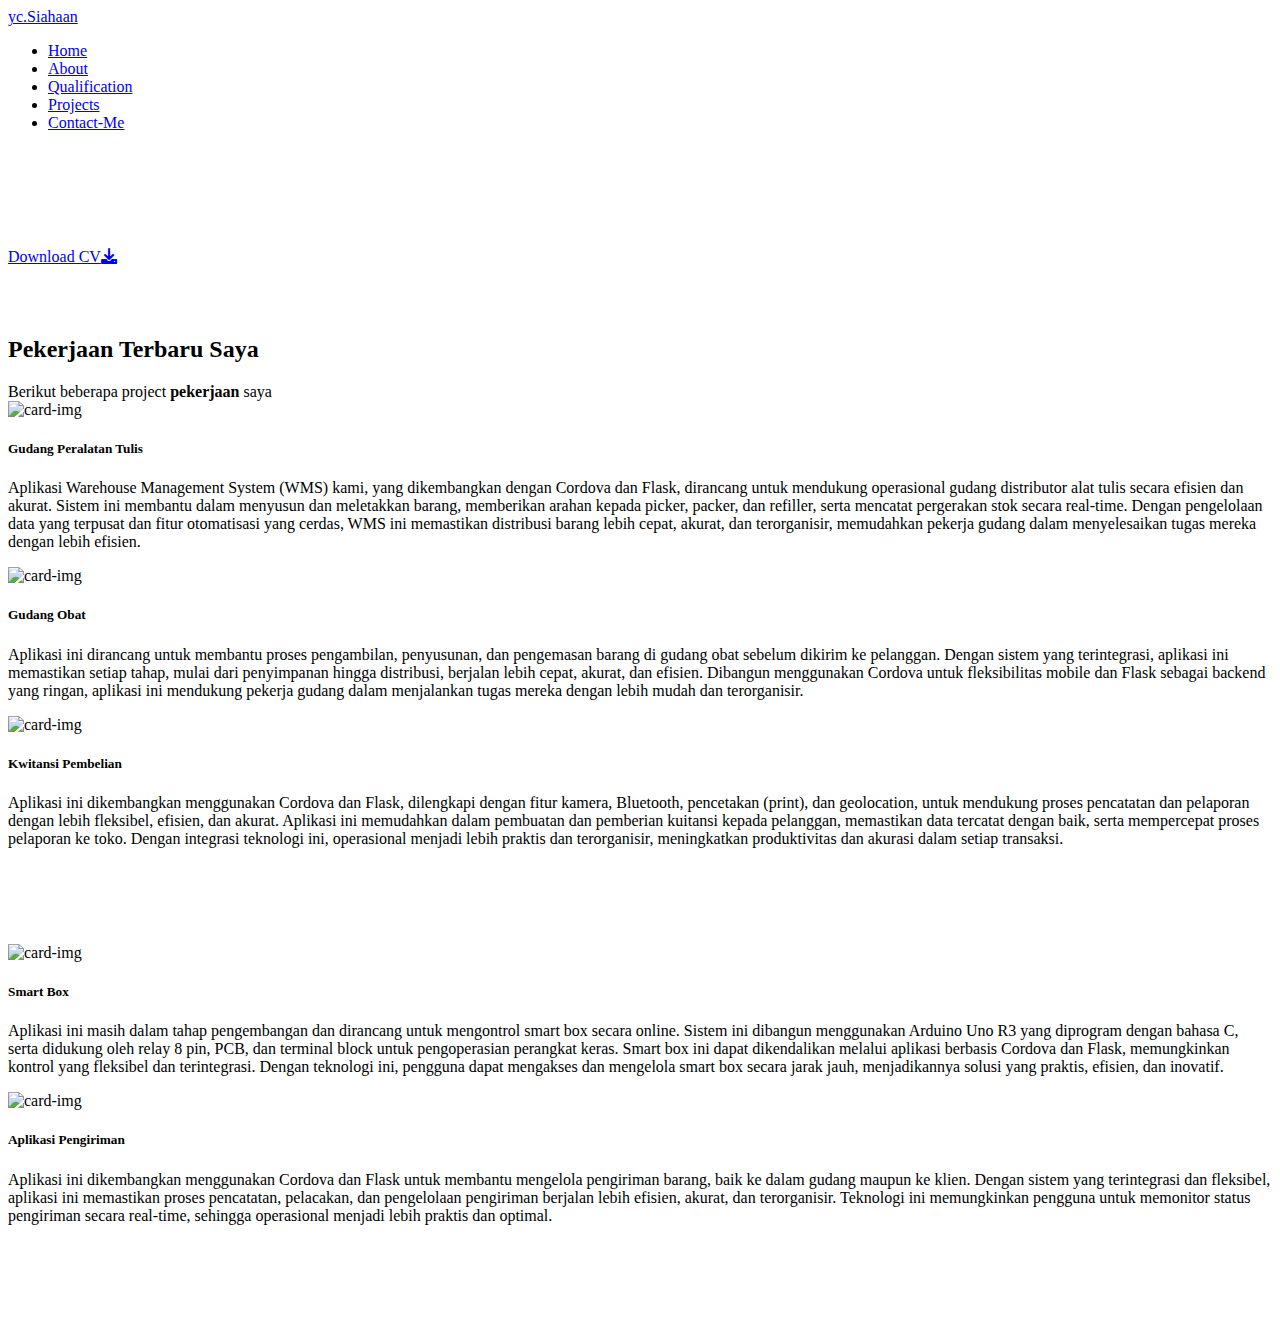
==== projects.html @ ec2c5acb "Add files via upload" ====
<!DOCTYPE html>
<html lang="en">
  <head>
    <meta charset="UTF-8" />
    <meta http-equiv="X-UA-Compatible" content="IE=edge" />
    <meta name="viewport" content="width=device-width, initial-scale=1.0" />
    <title>Porto-yc.siahaan</title>
    <link rel="stylesheet" href="assets/swiper-bundle.min.css" />
    <link rel="stylesheet" href="assets/newcss.css" />
    <link rel="stylesheet" href="assets/soum.css" />
    <link
      rel="stylesheet"
      href="https://unicons.iconscout.com/release/v4.0.8/css/line.css"
    />
    <link
      rel="stylesheet"
      href="https://unicons.iconscout.com/release/v4.0.0/css/unicons.css"
    />
    <link
      rel="stylesheet"
      href="https://cdnjs.cloudflare.com/ajax/libs/font-awesome/6.0.0-beta3/css/all.min.css"
    />
  </head>

  <body oncontextmenu="return false">
    <div class="stars"></div>
    <header class="header" id="header">
      <nav class="nav container">
        <a href="#" class="nav__logo">yc.Siahaan</a>
        <div class="nav__menu" id="nav-menu">
          <ul class="nav__list grid">
            <li class="nav__item">
              <a href="index.html" class="nav__link">
                <i class="uil uil-estate nav__icon"></i>Home
              </a>
            </li>
            <li class="nav__item">
              <a href="about.html" class="nav__link">
                <i class="uil uil-user nav__icon"></i>About
              </a>
            </li>
            <li class="nav__item">
              <a href="qualification.html" class="nav__link">
                <i class="uil uil-briefcase-alt nav__icon"></i>Qualification
              </a>
            </li>
            <li class="nav__item">
              <a href="projects.html" class="nav__link">
                <i class="uil uil-scenery nav__icon"></i>Projects
              </a>
            </li>
            <li class="nav__item">
              <a href="contact.html" class="nav__link">
                <i class="uil uil-message nav__icon"></i>Contact-Me
              </a>
            </li>
          </ul>
          <i class="uil uil-times nav__close" id="nav-close"></i>
        </div>
        <div class="nav__btns">
          <!-- Theme change button -->
          <i class="uil uil-moon change-theme" id="theme-button"></i>

          <div class="nav__toggle" id="nav-toggle">
            <i class="uil uil-apps"></i>
          </div>
        </div>
      </nav>
    </header>
    <!-- main-->

    <main class="main">
      <section class="about" style="padding: 100px 0 50px 0" id="about">
        <div class="about__container container grid">
          <div class="about__data">
            <a
              download=""
              href="assets\Resume_Yoel William Christianson Siahaan.pdf"
              class="button button--flex"
            >
              Download CV<i class="fas fa-download button__icon"></i>
            </a>
          </div>
        </div>
      </section>
      <!--=================== Portfolio ===================-->
      <section class="portfolio" id="portfolio">
        <h2 class="section__title">
          <strong class="home__strong">Pekerjaan</strong> Terbaru Saya
        </h2>
        <span class="section__subtitle"
          >Berikut beberapa project
          <strong class="home__strong">pekerjaan</strong> saya</span
        >

        <div class="grid" style="justify-items: center">
          <div class="project-container" style="padding: 0 0 40px 0">
            <div class="project-card-view">
              <img
                class="card-img-top"
                src="assets/img/ign.png"
                alt="card-img"
              />
              <div class="card-body">
                <div class="card-title"><h5>Gudang Peralatan Tulis</h5></div>
                <p class="card-text">
                  Aplikasi Warehouse Management System (WMS) kami, yang
                  dikembangkan dengan Cordova dan Flask, dirancang untuk
                  mendukung operasional gudang distributor alat tulis secara
                  efisien dan akurat. Sistem ini membantu dalam menyusun dan
                  meletakkan barang, memberikan arahan kepada picker, packer,
                  dan refiller, serta mencatat pergerakan stok secara real-time.
                  Dengan pengelolaan data yang terpusat dan fitur otomatisasi
                  yang cerdas, WMS ini memastikan distribusi barang lebih cepat,
                  akurat, dan terorganisir, memudahkan pekerja gudang dalam
                  menyelesaikan tugas mereka dengan lebih efisien.
                </p>
                <!-- <a
                  role="button"
                  tabindex="0"
                  href="https://github.com/soumyajit4419/Chatify"
                  target="_blank"
                  class="button"
                  ><i class="uil uil-github-alt home__icon"></i> GitHub</a
                > -->
              </div>
            </div>
            <div class="project-card-view">
              <img
                class="card-img-top"
                src="assets/img/mjs.png"
                alt="card-img"
              />
              <div class="card-body">
                <div class="card-title"><h5>Gudang Obat</h5></div>
                <p class="card-text">
                  Aplikasi ini dirancang untuk membantu proses pengambilan,
                  penyusunan, dan pengemasan barang di gudang obat sebelum
                  dikirim ke pelanggan. Dengan sistem yang terintegrasi,
                  aplikasi ini memastikan setiap tahap, mulai dari penyimpanan
                  hingga distribusi, berjalan lebih cepat, akurat, dan efisien.
                  Dibangun menggunakan Cordova untuk fleksibilitas mobile dan
                  Flask sebagai backend yang ringan, aplikasi ini mendukung
                  pekerja gudang dalam menjalankan tugas mereka dengan lebih
                  mudah dan terorganisir.
                </p>
                <!-- <a
                  role="button"
                  tabindex="0"
                  href="https://github.com/soumyajit4419/Chatify"
                  target="_blank"
                  class="button"
                  ><i class="uil uil-github-alt home__icon"></i> GitHub</a
                > -->
              </div>
            </div>
            <div class="project-card-view">
              <img
                class="card-img-top"
                src="assets/img/pwk.png"
                alt="card-img"
              />
              <div class="card-body">
                <div class="card-title"><h5>Kwitansi Pembelian</h5></div>
                <p class="card-text">
                  Aplikasi ini dikembangkan menggunakan Cordova dan Flask,
                  dilengkapi dengan fitur kamera, Bluetooth, pencetakan (print),
                  dan geolocation, untuk mendukung proses pencatatan dan
                  pelaporan dengan lebih fleksibel, efisien, dan akurat.
                  Aplikasi ini memudahkan dalam pembuatan dan pemberian kuitansi
                  kepada pelanggan, memastikan data tercatat dengan baik, serta
                  mempercepat proses pelaporan ke toko. Dengan integrasi
                  teknologi ini, operasional menjadi lebih praktis dan
                  terorganisir, meningkatkan produktivitas dan akurasi dalam
                  setiap transaksi.
                </p>
                <!-- <a
                  role="button"
                  tabindex="0"
                  href="https://github.com/soumyajit4419/Chatify"
                  target="_blank"
                  class="button"
                  ><i class="uil uil-github-alt home__icon"></i> GitHub</a
                > -->
              </div>
            </div>
          </div>
          <div
            class="project-container"
            style="padding: 40px 0px 80px 0; justify-content: center"
          >
            <div class="project-card-view">
              <img
                class="card-img-top"
                src="assets/img/iot.png"
                alt="card-img"
              />
              <div class="card-body">
                <div class="card-title"><h5>Smart Box</h5></div>
                <p class="card-text">
                  Aplikasi ini masih dalam tahap pengembangan dan dirancang
                  untuk mengontrol smart box secara online. Sistem ini dibangun
                  menggunakan Arduino Uno R3 yang diprogram dengan bahasa C,
                  serta didukung oleh relay 8 pin, PCB, dan terminal block untuk
                  pengoperasian perangkat keras. Smart box ini dapat
                  dikendalikan melalui aplikasi berbasis Cordova dan Flask,
                  memungkinkan kontrol yang fleksibel dan terintegrasi. Dengan
                  teknologi ini, pengguna dapat mengakses dan mengelola smart
                  box secara jarak jauh, menjadikannya solusi yang praktis,
                  efisien, dan inovatif.
                </p>
                <!-- <a
                  role="button"
                  tabindex="0"
                  href="https://github.com/soumyajit4419/Chatify"
                  target="_blank"
                  class="button"
                  ><i class="uil uil-github-alt home__icon"></i> GitHub</a
                > -->
              </div>
            </div>
            <div class="project-card-view">
              <img
                class="card-img-top"
                src="assets/img/cokro.png"
                alt="card-img"
              />
              <div class="card-body">
                <div class="card-title"><h5>Aplikasi Pengiriman</h5></div>
                <p class="card-text">
                  Aplikasi ini dikembangkan menggunakan Cordova dan Flask untuk
                  membantu mengelola pengiriman barang, baik ke dalam gudang
                  maupun ke klien. Dengan sistem yang terintegrasi dan
                  fleksibel, aplikasi ini memastikan proses pencatatan,
                  pelacakan, dan pengelolaan pengiriman berjalan lebih efisien,
                  akurat, dan terorganisir. Teknologi ini memungkinkan pengguna
                  untuk memonitor status pengiriman secara real-time, sehingga
                  operasional menjadi lebih praktis dan optimal.
                </p>
                <!-- <a
                  role="button"
                  tabindex="0"
                  href="https://github.com/soumyajit4419/Chatify"
                  target="_blank"
                  class="button"
                  ><i class="uil uil-github-alt home__icon"></i> GitHub</a
                > -->
              </div>
            </div>
          </div>
        </div>
      </section>
    </main>

    <!--================== Footer ===============-->
    <div id="footer-container"></div>

    <!--================== SCROLL TOP ==================-->
    <a href="#" class="scrollup" id="scroll-up">
      <i class="uil uil-arrow-up scrollup__icon"></i>
    </a>

    <script type="text/javascript" src="assets/swiper-bundle.min.js"></script>

    <script src="https://cdn.jsdelivr.net/npm/typewriter-effect/dist/core.js"></script>
    <script src="assets/ptj.js"></script>
  </body>
</html>
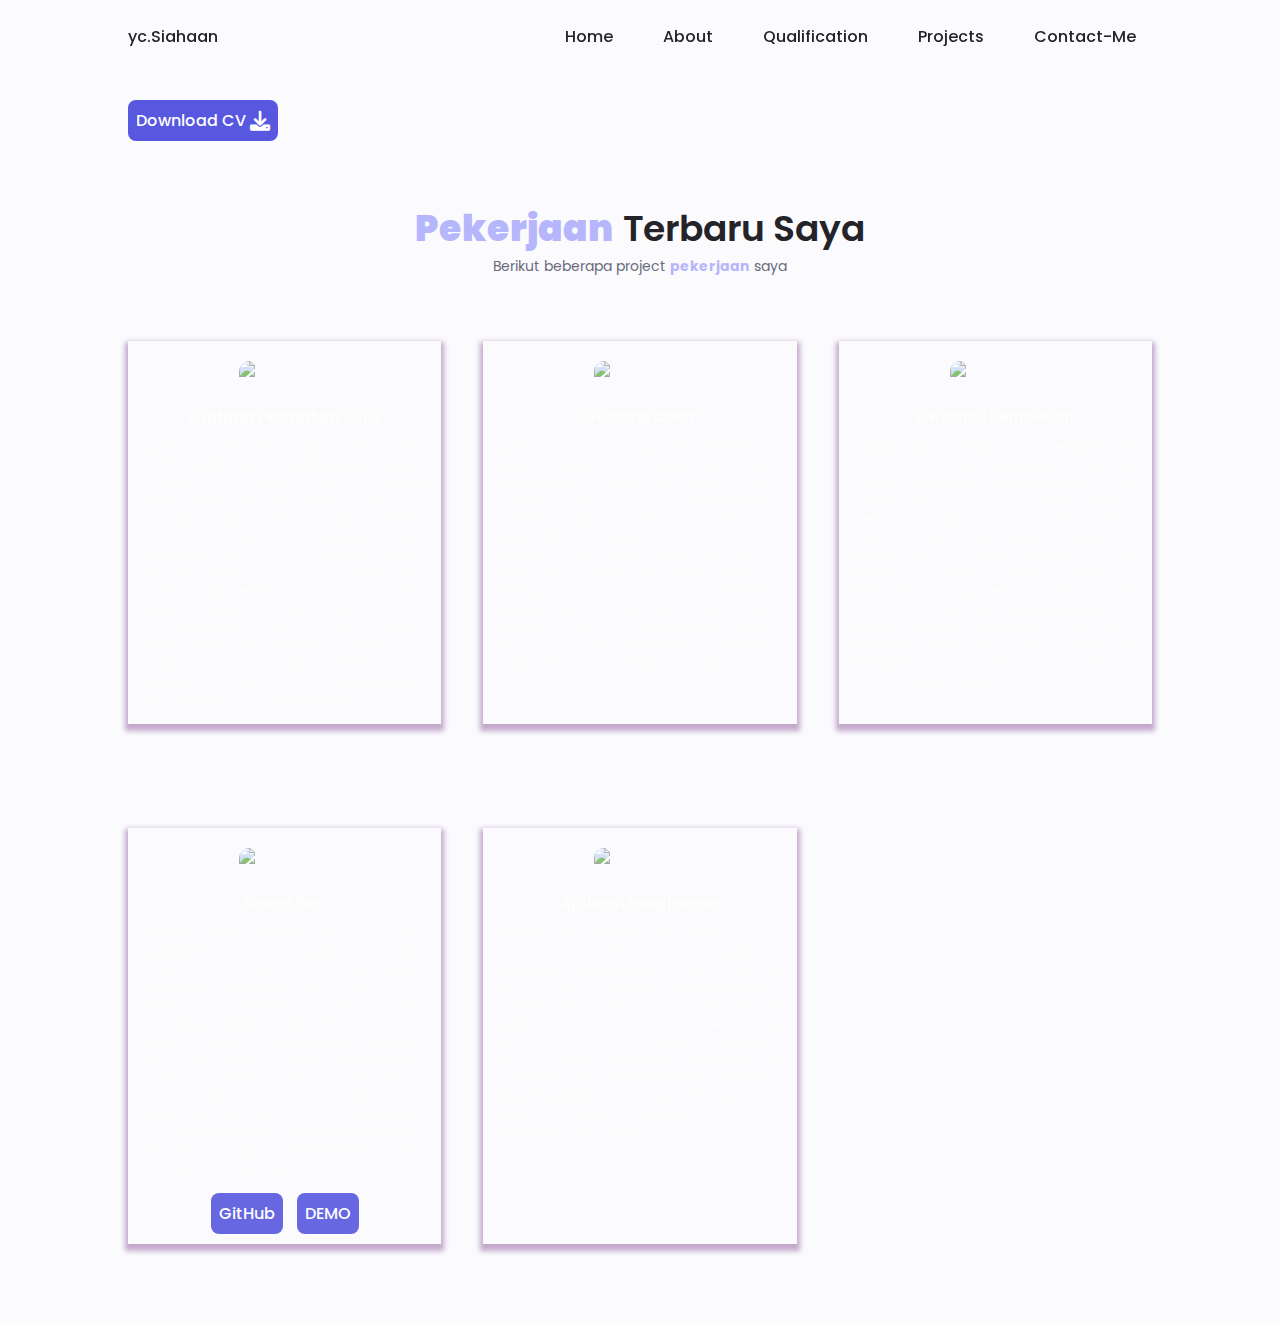
==== commit 909d8277: "Add files via upload" ====
--- a/projects.html
+++ b/projects.html
@@ -209,14 +209,25 @@
                   box secara jarak jauh, menjadikannya solusi yang praktis,
                   efisien, dan inovatif.
                 </p>
-                <!-- <a
-                  role="button"
-                  tabindex="0"
-                  href="https://github.com/soumyajit4419/Chatify"
-                  target="_blank"
-                  class="button"
-                  ><i class="uil uil-github-alt home__icon"></i> GitHub</a
-                > -->
+                <div>
+                  <a
+                    role="button"
+                    tabindex="0"
+                    href="https://github.com/ycsiahaan-log/IOTapps.git"
+                    target="_blank"
+                    class="button"
+                    ><i class="uil uil-github-alt home__icon"></i> GitHub</a
+                  >
+                  <a
+                    role="button"
+                    tabindex="0"
+                    href="https://iotapps.vercel.app/"
+                    target="_blank"
+                    class="button"
+                    style="margin-left: 10px"
+                    ><i class="uil uil-monitor home__icon"></i> DEMO</a
+                  >
+                </div>
               </div>
             </div>
             <div class="project-card-view">
--- a/assets/newcss.css
+++ b/assets/newcss.css
@@ -0,0 +1,1304 @@
+@import url('https://fonts.googleapis.com/css2?family=Poppins:wght@400;500;600&display=swap');
+
+/*================ VARIABLES CSS ==========*/
+
+:root {
+  --header-height: 3rem;
+
+  /*======= Colors =======*/
+  /* Change Favorite color */
+  --hue-color: 240;
+
+  /*========= HSL Color mode =========*/
+  --first-color: hsl(var(--hue-color), 69%, 61%);
+  --first-color-second: hsl(var(--hue-color), 69%, 61%);
+  --first-color-alt: hsl(var(--hue-color), 57%, 53%);
+  --first-color-lighter: hsl(var(--hue-color), 92%, 85%);
+  --title-color: hsl(var(--hue-color), 8%, 15%);
+  --text-color: hsl(var(--hue-color), 8%, 45%);
+  --text-color-light: hsl(var(--hue-color), 8%, 65%);
+  --input-color: hsl(var(--hue-color), 70%, 96%);
+  --body-color: hsl(var(--hue-color), 60%, 99%);
+  --container-color: #fff;
+  --scroll-bar-color: hsl(var(--hue-color), 12%, 90%);
+  --scroll-thumb-color: hsl(var(--hue-color), 12%, 80%);
+
+  /* Navbar Theme */
+  --dark-bg: hsl(var(--hue-color), 23%, 16%);
+  --light-bg: hsl(var(--hue-color), 90%, 96%);
+
+  /*========= Font and typography ===========*/
+  --body-font: 'Poppins', sans-serif;
+
+  --big-font-size: 2rem;
+  --h1-font-size: 1.5rem;
+  --h2-font-size: 1.25rem;
+  --h3-font-size: 1.125rem;
+  --normal-font-size: 0.938rem;
+  --small-font-size: 0.813rem;
+  --smaller-font-size: 0.75rem;
+
+  /*=========== Font weight ==========*/
+
+  --font-medium: 500;
+  --font-semi-bold: 600;
+
+  /*============ Margin Bottom ===========*/
+  /* .25rem = 4px, .5rem=8px, .75rem = 12px*/
+  --mb-0-25: 0.25rem;
+  --mb-0-5: 0.5rem;
+  --mb-0-75: 0.75rem;
+  --mb-1: 1rem;
+  --mb-1-5: 1.5rem;
+  --mb-2: 2rem;
+  --mb-2-5: 2.5rem;
+  --mb-3: 3rem;
+
+  /*============== z index =============*/
+  --z-tooltip: 10;
+  --z-fixed: 100;
+  --z-modal: 1000;
+}
+
+/* Font Size for larger devices */
+@media screen and (min-width: 968px) {
+  :root {
+    --big-font-size: 3rem;
+    --h1-font-size: 2.25rem;
+    --h2-font-size: 1.5rem;
+    --h3-font-size: 1.25rem;
+    --normal-font-size: 1rem;
+    --small-font-size: 0.875rem;
+    --smaller-font-size: 0.813rem;
+  }
+}
+/*================= Variables Dark Theme ===============*/
+body.dark-theme {
+  /*========= HSL Color mode =========*/
+
+  --first-color-second: hsl(var(--hue-color), 30%, 8%);
+  --title-color: hsl(var(--hue-color), 8%, 95%);
+  --text-color: hsl(var(--hue-color), 8%, 75%);
+  --input-color: hsl(var(--hue-color), 29%, 16%);
+  --body-color: hsl(var(--hue-color), 28%, 12%);
+  --container-color: hsl(var(--hue-color), 29%, 16%);
+  --scroll-bar-color: hsl(var(--hue-color), 12%, 48%);
+  --scroll-thumb-color: hsl(var(--hue-color), 12%, 36%);
+}
+
+/*================= Button Dark/Light ===============*/
+
+#typewriter {
+  padding: 0 0 0.3rem 0;
+  font-weight: 600;
+  font-size: 24px;
+  white-space: nowrap;
+  overflow: hidden;
+  border-right: 0px solid black; /* Efek kursor */
+  width: 0;
+  animation: typing 3s steps(30, end) forwards;
+  color: var(--first-color-lighter);
+}
+
+.tech-container {
+  display: grid;
+  grid-template-columns: repeat(4, 1fr); /* 4 kolom per baris */
+  justify-content: center;
+  padding: 10px;
+  grid-auto-rows: min-content;
+}
+
+.project-container {
+  display: grid;
+  grid-template-columns: repeat(3, 1fr); /* 4 kolom per baris */
+  justify-content: center;
+  padding: 10px;
+  gap: 42px;
+  max-width: 80%;
+  grid-auto-rows: min-content;
+}
+
+.logo {
+  filter: grayscale(100%);
+}
+
+.tech-box {
+  font-size: 4.5em !important;
+  margin: 10px !important;
+  padding: 10px !important;
+  opacity: 0.93 !important;
+  border: 1.7px solid rgba(200, 137, 230, 0.637) !important;
+  vertical-align: middle !important;
+  text-align: center !important;
+  border-radius: 5px !important;
+  display: table !important;
+  box-shadow: 4px 5px 4px 3px rgba(89, 4, 168, 0.137) !important;
+  overflow: hidden !important;
+  transition: all 0.4s ease 0s !important;
+}
+
+.tech-box:hover {
+  transform: scale(1.05) !important;
+  overflow: hidden !important;
+  border: 2.2px solid rgba(197, 115, 230, 0.883) !important;
+}
+
+/* Responsive: 2 kolom di layar kecil */
+@media (max-width: 768px) {
+  .tech-container {
+    grid-template-columns: repeat(1, 1fr);
+  }
+}
+
+/* Responsive: 1 kolom di layar sangat kecil */
+@media (max-width: 480px) {
+  .tech-container {
+    grid-template-columns: repeat(1, 1fr);
+  }
+}
+.nav__btns {
+  display: flex;
+  align-items: center;
+}
+
+.change-theme {
+  font-size: 1.25rem;
+  color: var(--title-color);
+  margin-right: var(--mb-1);
+  cursor: pointer;
+}
+
+.change-theme:hover {
+  color: var(--first-color);
+}
+
+/*================= Base ===============*/
+* {
+  box-sizing: border-box;
+  padding: 0;
+  margin: 0;
+}
+
+html {
+  scroll-behavior: smooth;
+}
+body {
+  margin: 0 0 var(--header-height) 0;
+  font-family: var(--body-font);
+  font-size: var(--normal-font-size);
+  background-color: var(--body-color);
+  color: var(--text-color);
+  opacity: 0;
+  /* transition: opacity 0.3s ease-in-out; */
+
+  /* Jika Pakai Gambar */
+  background-image: url('/assets/img/'); /* Ganti dengan lokasi gambar kamu */
+  background-size: cover; /* Menyesuaikan ukuran gambar agar penuh */
+  background-position: center; /* Memusatkan gambar */
+  background-repeat: no-repeat; /* Mencegah gambar terulang */
+  background-attachment: fixed; /* Membuat background tetap diam saat scroll */
+}
+
+body.loaded {
+  opacity: 1;
+}
+
+/* body {
+  background-image: url('../assets/img/wp1.jpg');
+  background-size: cover;
+  background-position: center;
+  background-repeat: no-repeat;
+  background-attachment: fixed; 
+  margin: 0 0 var(--header-height) 0;
+  font-family: var(--body-font);
+  font-size: var(--normal-font-size);
+} */
+
+h1,
+h2,
+h3,
+h4 {
+  color: var(--title-color);
+  font-weight: var(--font-semi-bold);
+}
+ul {
+  list-style: none;
+}
+a {
+  text-decoration: none;
+}
+img {
+  max-width: 100%;
+  height: auto;
+}
+
+.section {
+  padding: rem 0 4rem;
+}
+.section__title {
+  font-size: var(--h1-font-size);
+}
+
+.section__subtitle {
+  display: block;
+  font-size: var(--small-font-size);
+  margin-bottom: var(--mb-3);
+}
+.section__title,
+.section__subtitle {
+  text-align: center;
+}
+
+.container {
+  max-width: 80%;
+  margin-left: var(--mb-1-5);
+  margin-right: var(--mb-1-5);
+}
+
+.grid {
+  display: grid;
+  gap: 1.5rem;
+}
+.header {
+  width: 100%;
+  position: fixed;
+  bottom: 0;
+  left: 0;
+  z-index: var(--z-fixed);
+  background-color: hsl(270.88deg 52.45% 14.7% / 0%);
+  backdrop-filter: blur(10px);
+  transition: background 0.3s ease-in-out;
+}
+
+.scrolled_dark {
+  width: 100%;
+  backdrop-filter: blur(10px);
+  transition: background 0.7s ease-in-out;
+  background-color: hsl(240deg 16.05% 1.08% / 28%);
+}
+.scrolled_light {
+  width: 100%;
+  backdrop-filter: blur(10px);
+  transition: background 0.7s ease-in-out;
+  background-color: hsl(0deg 0% 30.82% / 19%);
+}
+
+.nav {
+  max-width: 80%;
+  height: var(--header-height);
+  display: flex;
+  justify-content: space-between;
+  align-items: center;
+}
+
+.nav__logo,
+.nav__toggle {
+  color: var(--title-color);
+  font-weight: var(--font-medium);
+}
+
+.nav__logo:hover {
+  color: var(--first-color-lighter);
+}
+.nav__toggle {
+  font-size: 1.1rem;
+  cursor: pointer;
+}
+.nav__toggle:hover {
+  color: var(--first-color-lighter);
+}
+@media screen and (max-width: 767px) {
+  .nav__menu {
+    position: fixed;
+    bottom: -100%;
+    left: 0;
+    width: 100%;
+    background-color: var(--body-color);
+    padding: 2rem 1.5rem 4rem;
+    box-shadow: 0 -1px 4px rgba(0, 0, 0, 0.15);
+    border-radius: 1.5rem 1.5rem 0 0;
+    transition: 0.3s;
+  }
+}
+.nav__list {
+  grid-template-columns: repeat(3, 1fr);
+  gap: 4rem;
+}
+
+.nav__link {
+  display: flex;
+  gap: 2px;
+  align-items: center;
+  font-size: 1rem;
+  color: var(--title-color);
+  font-weight: var(--font-medium);
+}
+
+.nav__link:hover {
+  color: var(--first-color-lighter);
+  transition: all 0.3s ease-out 0s;
+}
+
+.nav__icon {
+  font-size: 1.2rem;
+}
+.nav__icon {
+  font-size: 1.2rem;
+}
+.nav__close {
+  position: absolute;
+  right: 1.3rem;
+  bottom: 0.5rem;
+  font-size: 1.5rem;
+  cursor: pointer;
+  color: var(--first-color-lighter);
+  transition: all 0.3s ease-out 0s;
+}
+
+.nav__close:hover {
+  color: var(--first-color-alt);
+  transition: all 0.3s ease-out 0s;
+}
+
+/* Show Menu */
+.show-menu {
+  bottom: 0;
+}
+
+/* Active Link */
+.active-link {
+  color: var(--first-color);
+}
+
+/* Change Background header */
+.scroll-header {
+  box-shadow: 0 -1px 4px rgba(0, 0, 0, 0.15);
+}
+
+.scroll-header2 {
+  box-shadow: 0 -1px 4px rgba(0, 0, 0, 0.15);
+}
+
+/*========HOME=============*/
+.home__container {
+  gap: 1rem;
+}
+.home__content {
+  grid-template-columns: 0.5fr 3fr;
+  padding-top: 3.5rem;
+  align-items: center;
+}
+
+.home__social {
+  display: grid;
+  grid-template-columns: max-content;
+  row-gap: 1rem;
+}
+
+.home__social-icon {
+  font-size: 1.3rem;
+  color: var(--first-color);
+}
+.home__social-icon:hover {
+  color: var(--first-color-lighter);
+}
+
+.home__blob {
+  width: 100px;
+  fill: var(--first-color);
+  /* fill: hsl(69, 69%, 61%); */
+}
+.home__blob-img {
+  width: 180%;
+  height: 145%;
+  padding-left: 10px;
+}
+.home__data {
+  grid-column: 1/3;
+}
+
+.home__strong {
+  grid-column: 1/3;
+  color: var(--first-color-lighter);
+}
+
+.home__title {
+  font-size: var(--big-font-size);
+}
+.home__subtitle {
+  font-size: var(--h3-font-size);
+  color: var(--text-color);
+  font-weight: var(--font-medium);
+  margin-bottom: var(--mb-0-75);
+}
+.home__description {
+  margin-bottom: var(--mb-2);
+}
+
+.portfolio__scroll {
+  display: flex;
+  justify-content: center;
+  align-items: center;
+  margin-top: 15px;
+  cursor: pointer;
+}
+.home__scroll {
+  display: none;
+}
+.home__scroll-button {
+  color: var(--first-color);
+  transition: 0.3s;
+}
+.home__scroll-button:hover {
+  transform: translateY(0.25rem);
+}
+.home__scroll-mouse {
+  font-size: 2rem;
+}
+.home__scroll-name {
+  font-size: var(--small-font-size);
+  color: var(--title-color);
+  font-weight: var(--font-medium);
+  margin-right: var(--mb-0-25);
+}
+.home__scroll-arrow {
+  font-size: 1.25rem;
+}
+
+/*================== Buttons ===================*/
+.button {
+  display: inline-block;
+  background-color: var(--first-color);
+  color: #fff;
+  padding: 0.5rem;
+  margin-bottom: 10px;
+  border-radius: 0.5rem;
+  font-weight: var(--font-medium);
+}
+
+.button:hover {
+  background-color: var(--first-color-alt);
+}
+
+.button__icon {
+  font-size: 1.25rem;
+  margin-left: 0.25rem;
+  transition: 0.3s;
+}
+
+.button--white {
+  background-color: #fff;
+  color: var(--first-color);
+}
+
+.button--white:hover {
+  background-color: #fff;
+}
+
+.button--flex {
+  display: inline-flex;
+  align-items: center;
+}
+.button--small {
+  padding: 0.75rem 1rem;
+}
+.button--link {
+  padding: 0;
+  background-color: transparent;
+  color: var(--first-color);
+}
+
+.button--link:hover {
+  background-color: transparent;
+  color: var(--first-color-alt);
+}
+
+/*===================== About ==================*/
+.about__img {
+  width: 170px;
+  border-radius: 500%;
+  justify-self: center;
+  align-self: center;
+  /* border: 1px solid #fff; */
+}
+
+.about__description {
+  text-align: center;
+  margin-bottom: var(--mb-2-5);
+}
+
+.about__info {
+  display: flex;
+  justify-content: space-evenly;
+  margin-bottom: var(--mb-2-5);
+}
+
+.about__info-title {
+  font-size: var(--h2-font-size);
+  font-weight: var(--font-semi-bold);
+  color: var(--title-color);
+}
+
+.about__info-name {
+  font-size: var(--smaller-font-size);
+}
+
+.about__info-name,
+.about__info-title {
+  display: block;
+  text-align: center;
+}
+
+.about__buttons {
+  display: flex;
+  justify-content: center;
+}
+
+/*===================== SKILLS =========================*/
+
+.skills__container {
+  row-gap: 0;
+}
+
+.skills__header {
+  display: flex;
+  align-items: center;
+  margin-bottom: var(--mb-2-5);
+  cursor: pointer;
+}
+
+.skills__icon,
+.skills__arrow {
+  font-size: 1.25rem;
+  color: var(--first-color);
+}
+
+.skills__icon {
+  margin-right: var(--mb-0-75);
+}
+
+.skills__title {
+  font-size: var(--h3-font-size);
+}
+
+.skills__arrow {
+  margin-left: auto;
+  transition: 0.4s;
+}
+
+.skills__list {
+  row-gap: 1.5rem;
+  padding-left: 2.7rem;
+}
+
+.skills__titles {
+  /* display: flex; */
+  justify-content: space-between;
+  margin-bottom: var(--mb-0-5);
+}
+
+.skills__name {
+  font-size: var(--normal-font-size);
+  font-weight: var(--font-medium);
+}
+
+.skills__bar,
+.skills__percentage {
+  height: 5px;
+  border-radius: 0.25rem;
+}
+
+.skills__bar {
+  background-color: var(--first-color-lighter);
+}
+.skills__percentage {
+  display: block;
+  background-color: var(--first-color);
+}
+
+.skills__html {
+  width: 90%;
+}
+.skills__css {
+  width: 80%;
+}
+.skills__js {
+  width: 55%;
+}
+.skills__react {
+  width: 40%;
+}
+
+.skills__php {
+  width: 80%;
+}
+.skills__node {
+  width: 70%;
+}
+.skills__firebase {
+  width: 75%;
+}
+.skills__python {
+  width: 50%;
+}
+
+.skills__figma {
+  width: 85%;
+}
+.skills__sketch {
+  width: 75%;
+}
+.skills__photoshop {
+  width: 60%;
+}
+
+.skills__close .skills__list {
+  height: 0;
+  overflow: hidden;
+}
+
+.skills__open .skills__list {
+  height: max-content;
+  margin-bottom: var(--mb-2-5);
+}
+
+.skills__open .skills__arrow {
+  transform: rotate(-180deg);
+}
+
+/*==================== Qualifications ====================*/
+
+.qualification__tabs {
+  display: flex;
+  justify-content: space-evenly;
+  margin-bottom: var(--mb-2);
+}
+
+.qualification__button {
+  font-size: var(--h3-font-size);
+  font-weight: var(--font-medium);
+  cursor: pointer;
+}
+
+.qualification__button:hover {
+  color: var(--first-color);
+}
+
+.qualification__icon {
+  font-size: 1.8rem;
+  margin-right: var(--mb-0-25);
+}
+
+.qualification__data {
+  display: grid;
+  grid-template-columns: 1fr max-content 1fr;
+  column-gap: 1.5rem;
+}
+
+.qualification__title {
+  font-size: var(--normal-font-size);
+  font-weight: var(--font-medium);
+}
+
+.qualification__subtitle {
+  display: inline-block;
+  font-size: var(--small-font-size);
+}
+
+.qualification__calender {
+  font-size: var(--smaller-font-size);
+  color: var(--text-color-light);
+}
+
+.qualification__rounder {
+  display: inline-block;
+  width: 13px;
+  height: 13px;
+  background-color: var(--first-color);
+  border-radius: 50%;
+}
+
+.qualification__line {
+  display: block;
+  width: 1px;
+  height: 100%;
+  background-color: var(--first-color);
+  transform: translate(6px, -7px);
+}
+
+.qualification [data-content] {
+  display: none;
+}
+
+.qualification__active[data-content] {
+  display: none;
+}
+
+.qualification__button.qualification__active {
+  color: var(--first-color);
+}
+
+/*================= Services ==================*/
+
+.services_container {
+  gap: 1.5rem;
+  grid-template-columns: repeat(2, 1fr);
+}
+
+.services__content {
+  position: relative;
+  background-color: hsl(0deg 0% 0% / 20%);
+  padding: 3.5rem 0.5rem 1.25rem 1.5rem;
+  border-radius: 0.25rem;
+  box-shadow: 4px 4px 20px 0px rgb(10 0 24 / 82%);
+}
+
+.services__button {
+  cursor: pointer;
+  font-size: var(--small-font-size);
+}
+
+.services__button:hover .button__icon {
+  transform: translateX(0.25rem);
+}
+
+.services__modal {
+  position: fixed;
+  top: 0;
+  left: 0;
+  right: 0;
+  bottom: 0;
+  background-color: rgba(0, 0, 0, 0.5);
+  display: flex;
+  align-items: center;
+  justify-content: center;
+  padding: 0 1rem;
+  z-index: var(--z-modal);
+  opacity: 0;
+  visibility: hidden;
+  transition: 0.3s;
+}
+
+.services__modal-content {
+  position: relative;
+  background-color: var(--container-color);
+  padding: 1.5rem;
+  border-radius: 1.25rem;
+}
+.services__modal-services {
+  row-gap: 1rem;
+}
+
+.services__modal-service {
+  display: flex;
+}
+.services__modal-title {
+  font-size: var(--h3-font-size);
+  font-family: var(--font-medium);
+  margin-bottom: var(--mb-1-5);
+}
+
+.services__modal-close {
+  position: absolute;
+  top: 1rem;
+  right: 1rem;
+  font-size: 1.5rem;
+  color: var(--first-color);
+  cursor: pointer;
+}
+
+.services__modal-icon {
+  color: var(--first-color);
+  margin-right: var(--mb-0-25);
+}
+
+/* Active Modal */
+.active-modal {
+  opacity: 1;
+  visibility: visible;
+}
+
+/*================== Portfolio ==================*/
+
+.portfolio__container {
+  overflow: initial;
+}
+/*need change*/
+.portfolio__content {
+  padding: 0 1.5rem;
+}
+.portfolio__img {
+  width: 310px;
+  border-radius: 0.5rem;
+  justify-self: center;
+}
+.portfolio__title {
+  font-size: var(--h3-font-size);
+  margin-bottom: var(--mb-0-5);
+}
+.portfolio__description {
+  margin-bottom: var(--mb-0-75);
+}
+.portfolio__button:hover .button__icon {
+  transform: translateX(0.25rem);
+}
+.swiper-button-prev::after,
+.swiper-button-next::after {
+  content: '';
+}
+.swiper-portfolio-icon {
+  font-size: 2rem;
+  color: var(--first-color);
+}
+.swiper-button-prev {
+  left: -0.5rem;
+}
+.swiper-button-next {
+  right: -0.5rem;
+}
+
+.swiper-container-horizontal > .swiper-pagination-bullets {
+  bottom: -2.5rem;
+}
+.swiper-pagination-bullets-active {
+  background-color: var(--first-color);
+}
+
+.swiper-button-next,
+.swiper-button-prev,
+.swiper-pagination-bullets {
+  outline: none;
+}
+
+/*================ Contact Me ===============*/
+
+.contact__container {
+  row-gap: 2rem;
+}
+
+.contact__information {
+  display: flex;
+  margin-bottom: var(--mb-2);
+}
+
+.contact__icon {
+  font-size: 2rem;
+  color: var(--first-color);
+  margin-right: var(--mb-0-75);
+}
+
+.contact__title {
+  font-size: var(--h3-font-size);
+  font-weight: var(--font-medium);
+}
+
+.contact__subtitle {
+  font-size: var(--small-font-size);
+  color: var(--text-color-light);
+}
+.contact__content {
+  background-color: var(--input-color);
+  border-radius: 0.5rem;
+  padding: 0.75rem 1rem 0.25rem;
+}
+.contact__label {
+  font-size: var(--smaller-font-size);
+  color: var(--title-color);
+}
+
+.contact__input {
+  width: 100%;
+  background-color: var(--input-color);
+  color: var(--text-color);
+  font-family: var(--body-font);
+  font-size: var(--normal-font-size);
+  border: none;
+  outline: none;
+  padding: 0.25rem 0.5rem 0.5rem 0;
+}
+
+/*=================== Footer ==================*/
+
+.footer {
+  padding-top: 2rem;
+  backdrop-filter: blur(15px);
+}
+
+.footer__container {
+  row-gap: 3.5rem;
+}
+
+.footer__bg {
+  background-color: var(--first-color-second);
+  padding: 2rem 0 3rem;
+}
+
+.footer__title {
+  font-size: var(--h1-font-size);
+  margin-bottom: var(--mb-0-25);
+}
+
+.footer__subtitle {
+  font-size: var(--small-font-size);
+}
+
+.footer__links {
+  display: flex;
+  flex-direction: column;
+  row-gap: 1.5rem;
+}
+
+.footer__link:hover {
+  color: var(--first-color-lighter);
+  transition: 0.3s;
+}
+
+.footer__social {
+  font-size: 1.25rem;
+  margin-right: var(--mb-1-5);
+}
+
+.footer__social:hover {
+  color: var(--first-color-lighter);
+  transition: 0.3s;
+}
+
+.footer__copy {
+  font-size: var(--smaller-font-size);
+  text-align: center;
+  color: var(--text-color-light);
+  margin-top: var(--mb-3);
+}
+
+.footer__title,
+.footer__link,
+.footer__subtitle,
+.footer__social {
+  color: #fff;
+}
+
+/*==================== Scroll Up ==================*/
+
+.scrollup {
+  position: fixed;
+  right: 1rem;
+  bottom: -20%;
+  background-color: var(--first-color);
+  opacity: 0.8;
+  padding: 0 0.3rem;
+  border-radius: 0.4rem;
+  z-index: var(--z-tooltip);
+  transition: 0.4s;
+}
+
+.scrollup:hover {
+  background-color: var(--first-color-alt);
+}
+
+.scrollup__icon {
+  font-size: 1.5rem;
+  color: #fff;
+}
+
+/* Show Scroll */
+.show-scroll {
+  bottom: 5rem;
+}
+
+@keyframes typing {
+  from {
+    width: 0;
+  }
+  to {
+    width: 100%;
+  }
+}
+
+@keyframes blink {
+  50% {
+    border-color: transparent;
+  }
+}
+
+/*====================== Scroll Bar =====================*/
+
+::-webkit-scrollbar {
+  width: 0.6rem;
+  background-color: var(--scroll-bar-color);
+  border-radius: 0.5rem;
+}
+
+::-webkit-scrollbar-thumb {
+  background-color: var(--scroll-thumb-color);
+  border-radius: 0.5rem;
+}
+
+::-webkit-scrollbar-thumb:hover {
+  background-color: var(--text-color-light);
+}
+
+/*======================== Media Queries ======================*/
+
+/* For Small Devices */
+@media screen and (max-width: 350px) {
+  .container {
+    margin-left: var(--mb-1);
+    margin-right: var(--mb-1);
+  }
+
+  .nav__menu {
+    padding: 2rem 0.25rem 4rem;
+  }
+
+  .nav__list {
+    column-gap: 0;
+  }
+
+  .home__content {
+    grid-template-columns: 0.25fr 3fr;
+  }
+
+  .home__blob {
+    width: 180px;
+  }
+
+  .skills__icon,
+  .skills__arrow {
+    font-size: 1.25rem;
+  }
+  .skills__title {
+    font-size: var(--normal-font-size);
+  }
+
+  .qualification__data {
+    gap: 0.5rem;
+  }
+
+  .services__container {
+    justify-content: center;
+  }
+
+  .services__content {
+    padding-right: 0.5rem;
+  }
+
+  .services__modal {
+    padding: 0 0.5rem;
+  }
+
+  .project__img {
+    width: 200px;
+  }
+}
+
+/* For medium Devices */
+@media screen and (min-width: 568px) {
+  .home__content {
+    grid-template-columns: max-content 50fr 1fr;
+  }
+
+  .home__data {
+    grid-column: initial;
+  }
+
+  .home__img {
+    order: 1;
+    justify-self: center;
+  }
+
+  .about__container,
+  .project__container,
+  .contact__container,
+  .footer__container {
+    grid-template-columns: repeat(2, 1fr);
+  }
+
+  .qualification__section {
+    display: grid;
+    grid-template-columns: 0.6fr;
+    justify-content: center;
+  }
+}
+
+@media screen and (min-width: 968px) {
+  .container {
+    margin-left: auto;
+    margin-right: auto;
+  }
+
+  body {
+    margin: 0;
+  }
+
+  .section {
+    padding: 10rem 0 15rem;
+  }
+
+  .section__subtitle {
+    margin-bottom: 4rem;
+  }
+
+  .header {
+    top: 0;
+    bottom: initial;
+  }
+
+  .header,
+  .main,
+  .footer__container {
+    padding: 0 1rem;
+  }
+
+  .nav {
+    height: calc(var(--header-height) + 1.5rem);
+    column-gap: 1rem;
+  }
+
+  .nav__close,
+  .nav__toggle {
+    display: none;
+  }
+
+  .nav__list {
+    display: flex;
+    column-gap: 3rem;
+  }
+
+  .nav__menu {
+    margin-left: auto;
+  }
+  .change-theme {
+    margin: 0;
+  }
+
+  .home__container {
+    row-gap: 5rem;
+  }
+
+  .home__content {
+    padding-top: 5.5rem;
+    column-gap: 2rem;
+  }
+  .home__blob {
+    width: 240px;
+  }
+
+  .home__scroll {
+    display: block;
+  }
+  .home__scroll-button {
+    margin-left: 3rem;
+  }
+  .about__container {
+    column-gap: 0.2rem;
+  }
+
+  .about__img {
+    width: 300px;
+  }
+
+  .about__description {
+    text-align: initial;
+  }
+  .about__info {
+    justify-content: space-between;
+  }
+  .about__buttons {
+    justify-content: initial;
+  }
+
+  .skills__icon,
+  .skills__arrow {
+    font-size: 1.75rem;
+  }
+
+  .qualification__tabs {
+    justify-content: center;
+  }
+  .qualification__button {
+    margin: 0 var(--mb-1);
+  }
+  .qualification__sections {
+    grid-template-columns: 0.5fr;
+  }
+  .services_container {
+    grid-template-columns: repeat(3, 218px);
+    justify-content: center;
+  }
+  .services__content {
+    padding: 6rem 2.5rem 2rem 2.5rem;
+  }
+  .services__icon {
+    font-size: 2rem;
+  }
+  .services__modal-content {
+    width: 500px;
+  }
+  .testimonials {
+    align-items: center;
+  }
+  .project {
+    text-align: initial;
+  }
+  .project__bg {
+    background: none;
+  }
+  .project__container {
+    background-color: var(--first-color-second);
+    border-radius: 1rem;
+    padding: 3rem 2.5rem 0;
+    grid-template-columns: 1fr max-content;
+    column-gap: 3rem;
+  }
+
+  .project__data {
+    padding-top: 0.8rem;
+  }
+
+  .footer__container {
+    grid-template-columns: repeat(3, 1fr);
+  }
+
+  .footer__bg {
+    padding: 3rem 0 3.5rem;
+  }
+
+  .footer__links {
+    flex-direction: row;
+    column-gap: 2rem;
+  }
+
+  .footer__socials {
+    justify-self: flex-end;
+  }
+
+  .footer__copy {
+    margin-top: 4.5rem;
+  }
+}
+
+/* For large devices */
+
+@media screen and (min-width: 968px) {
+  .header,
+  .main,
+  .footer__container {
+    padding: 0;
+  }
+
+  .home__blob {
+    width: 280px;
+  }
+
+  .home__title {
+    font-size: 37px;
+  }
+
+  .home__social {
+    transform: translateX(-6rem);
+  }
+
+  .button--white {
+    bottom: -4.5rem;
+  }
+}
--- a/assets/soum.css
+++ b/assets/soum.css
@@ -0,0 +1,245 @@
+.home-about-social {
+  text-align: center !important;
+  padding-top: 25px;
+  color: white !important;
+}
+
+.home-about-social-links {
+  justify-content: center !important;
+  padding-top: 15px !important;
+  display: inline-block !important;
+  position: relative !important;
+  padding-inline-start: 0 !important;
+}
+
+.home-social-icons {
+  position: relative !important;
+  display: inline-block !important;
+  width: 40px !important;
+  height: 40px !important;
+  text-align: center !important;
+  font-size: 1.2em !important;
+  line-height: 2em !important;
+  background: rgba(255, 255, 255, 0.972) !important;
+  border-radius: 50% !important;
+  transition: 0.5s !important;
+}
+
+.home-social-icons::before {
+  content: '';
+  position: absolute;
+  top: 0;
+  left: 0;
+  width: 100%;
+  height: 100%;
+  border-radius: 50%;
+  background: #68187a;
+  transition: 0.5s;
+  transform: scale(0.9);
+  z-index: -1;
+}
+
+.home-social-icons:hover::before {
+  transform: scale(1.1);
+  box-shadow: 0 0 15px #801f95;
+}
+
+.home-social-icons:hover {
+  color: #87209e;
+  box-shadow: 0 0 5px #87209e;
+  text-shadow: 0 0 2px #87209e;
+}
+
+.social-icons {
+  display: inline-block !important;
+  padding-right: 15px;
+  padding-left: 15px;
+}
+
+.icon-colour {
+  color: #700c86 !important;
+}
+
+.purple {
+  color: var(--imp-text-color) !important;
+}
+
+/* --------- */
+/* Footer */
+/* --------- */
+.footer {
+  background-color: rgb(0 0 0 / 33%);
+  bottom: 0 !important;
+  padding-top: 10px !important;
+  padding-bottom: 8px !important ;
+}
+.footer-copywright {
+  text-align: center !important;
+}
+
+.footer-body {
+  z-index: 1;
+  text-align: center !important;
+}
+
+@media (max-width: 767px) {
+  .footer-copywright {
+    text-align: center !important;
+  }
+
+  .footer-body {
+    text-align: center !important;
+  }
+}
+
+.footer h3 {
+  font-size: 1em;
+  color: white !important;
+  margin-top: 0.5em !important;
+  margin-bottom: 0.5em !important;
+}
+.footer-icons {
+  margin-top: 0.5em !important;
+  margin-bottom: 0.5em !important;
+  padding: 0 !important;
+}
+
+.blockquote-footer {
+  color: #a588c0 !important;
+}
+
+.grid-custom {
+  display: grid;
+  grid-template-columns: repeat(3, 1fr); /* 3 kolom sama rata */
+}
+
+.grid-item {
+  padding: 0px;
+  text-align: center;
+}
+
+.about-activity {
+  list-style: none !important;
+  text-align: left !important;
+  padding-left: 1px !important;
+}
+
+.card-img-top {
+  opacity: 0.8 !important;
+  border-radius: 10px !important;
+  max-width: 80%;
+}
+
+.card-title {
+  font-size: 18px;
+  padding: 20px 0 10px;
+}
+
+.card-text {
+  font-size: 12px;
+  text-align: justify;
+  margin: 0 1rem 1rem 1rem;
+}
+
+.card-body {
+  text-align: center;
+}
+
+.project-card {
+  padding-top: 50px !important;
+  padding-bottom: 50px !important;
+  padding-left: 25px !important;
+  padding-right: 25px !important;
+  height: auto !important;
+}
+
+.project-card-view {
+  padding-top: 20px;
+  box-shadow: 0 4px 5px 3px rgba(119, 53, 136, 0.459) !important;
+  color: white !important;
+  background-color: transparent !important;
+  opacity: 0.9 !important;
+  transition: all 0.5s ease 0s !important;
+  height: 100% !important;
+  text-align: -webkit-center;
+}
+.project-card-view:hover {
+  transform: scale(1.02) !important;
+  overflow: hidden !important;
+  box-shadow: 0 4px 4px 5px rgba(129, 72, 144, 0.561) !important;
+}
+
+.btn-primary {
+  color: #fff !important;
+  background-color: #623686 !important;
+  border-color: #623686 !important;
+}
+
+.btn-primary:hover {
+  color: #fff !important;
+  background-color: #6d20c5d7 !important;
+  border-color: #6d20c5d7 !important;
+}
+.btn:focus {
+  outline: none !important;
+  box-shadow: none !important;
+}
+
+.fork-btn {
+  font-size: 1.1em !important;
+  padding-top: 10px !important;
+}
+
+.fork-btn-inner {
+  line-height: 1.4em !important;
+  background-color: #934cce5e !important;
+  padding: 0.25rem 1.1rem !important;
+  vertical-align: middle !important;
+  text-align: center !important;
+}
+
+.fork-btn-inner:hover {
+  transform: translateY(-2px) !important;
+  background-color: #a24dd386 !important;
+  border-color: #a24dd386 !important;
+}
+.fork-btn-inner::after {
+  display: none !important;
+}
+
+.like-btn {
+  background-color: #934cce5e !important;
+  border-color: #934cce5e !important;
+  padding: 0.25rem 0.98rem !important;
+  border-radius: 5px !important;
+  line-height: 1.4 !important;
+  transition: 0.3s ease !important;
+}
+
+.like-btn:hover {
+  transform: translateY(-2px) !important;
+  background-color: #a24dd386 !important;
+  border-color: #a24dd386 !important;
+}
+
+.stars {
+  position: fixed;
+}
+.star {
+  position: fixed;
+  width: 2px;
+  height: 2px;
+  background: white;
+  border-radius: 50%;
+  opacity: 0;
+  animation: blink 10s infinite ease-in-out;
+}
+@keyframes blink {
+  0%,
+  100% {
+    opacity: 0;
+  }
+  50% {
+    opacity: 1;
+  }
+}
